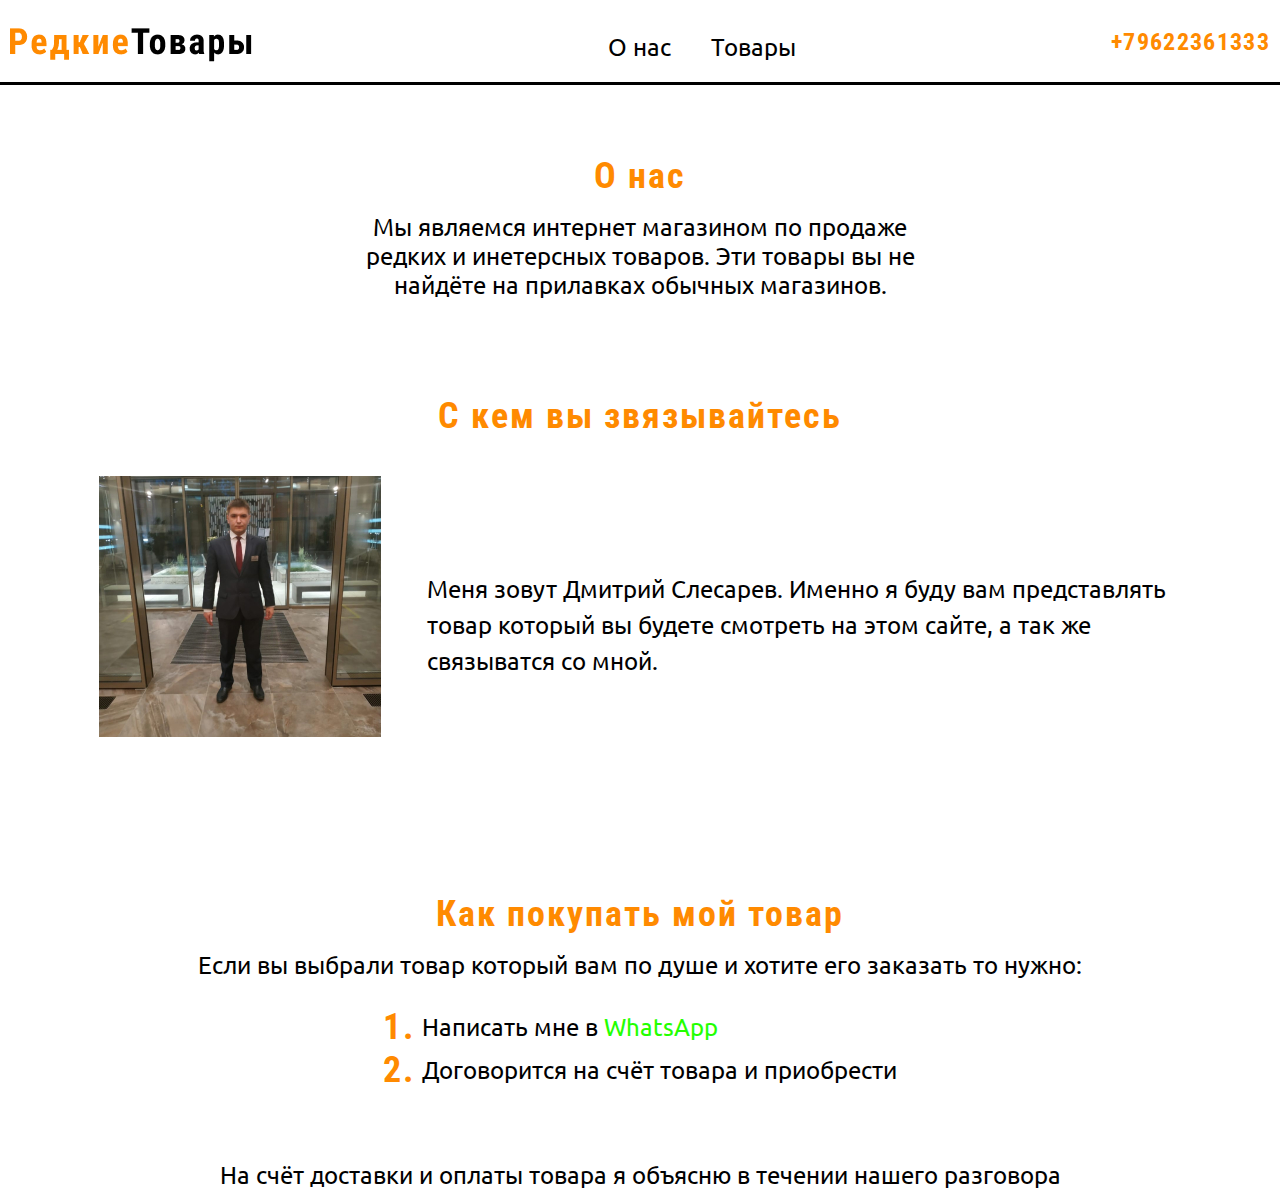
==== index.html @ a4ac6a97 "Add files via upload" ====
<!DOCTYPE html>
<html lang="en">
<head>
    <meta charset="UTF-8">
    <meta http-equiv="X-UA-Compatible" content="IE=edge">
    <meta name="viewport" content="width=1260">
    <link rel="stylesheet" href="style/main.css">
    <title>РедкиеТовары | О нас</title>
</head>
<body>
    <div class="wrapper">
        <header class="header">
            <div class="container">
                <div class="header__colums">
                    <div class="header__logo">
                        <img src="img/РедкиеТовары.png" alt="">
                    </div>
                    <div class="header__menu">
                        <ul>
                            <li class="menu-item"><a href="index.html" class="active">О нас</a></li>
                            <li class="menu-item"><a href="product.html">Товары</a></li>
                        </ul>
                    </div>
                    <div class="header__phone">
                        <a href="tel:89622361333">+79622361333</a>
                    </div>
                </div>
                </div>
        </header>
        <main class="content">
                <section class="about-me">
                    <div class="container">
                        <div class="about-me__wrapper">
                            <h1>О нас</h1>
                            <p>Мы являемся интернет магазином по продаже редких и инетерсных товаров. Эти товары вы не найдёте на прилавках обычных магазинов.</p>
                        </div> 
                    </div>
                </section>
                <section class="call">
                    <div class="container">
                        <div class="call__wrapper">
                            <h1>С кем вы звязывайтесь</h1>
                            <div class="call__info">
                                <img src="img/call__info-img.jpg" alt="">
                                <p>Меня зовут Дмитрий Слесарев. Именно я буду вам представлять товар который вы будете смотреть на этом сайте, а так же связыватся со мной.</p>
                            </div>
                        </div>
                    </div>
                </section>
                <section class="buy">
                    <div class="container">
                        <div class="buy__wrapper">
                            <h1>Как покупать мой товар</h1>
                            <p class="info">Если вы выбрали товар который вам по душе и хотите его заказать то нужно:</p>
                        <div class="buy__ul">
                            <div class="buy__ul-item">
                                <span class="number">1.</span>
                                <p>Написать мне в <span class="wA">WhatsApp</span></p>
                            </div>
                            <div class="buy__ul-item">
                                <span class="number">2.</span>
                                <p>Договорится на счёт товара и приобрести </p>
                            </div>
                        </div>
                        <div class="buy__footer">
                            <p>На счёт доставки и оплаты товара я объясню в течении нашего разговора</p>
                        </div>
                    </div>
                </div>
                </section>
            </main>
    </div>
</div>
</body>
</html>
---- style/main.css ----
@import url(https://fonts.googleapis.com/css?family=Ubuntu:300,300italic,regular,italic,500,500italic,700,700italic);
@import url(https://fonts.googleapis.com/css?family=Roboto+Condensed:300,300italic,regular,italic,700,700italic);
body {
  min-width: 1260px;
}

/* Box sizing rules */
*,
*::before,
*::after {
  -webkit-box-sizing: border-box;
          box-sizing: border-box;
}

/* Remove default padding */
ul[class],
ol[class] {
  padding: 0;
}

/* Remove default margin */
body,
h1,
h2,
h3,
h4,
p,
ul[class],
ol[class],
li,
figure,
figcaption,
blockquote,
dl,
dd {
  margin: 0;
}

/* Set core body defaults */
body {
  min-height: 100vh;
  scroll-behavior: smooth;
  text-rendering: optimizeSpeed;
  line-height: 1.5;
}

/* Remove list styles on ul, ol elements with a class attribute */
ul[class],
ol[class] {
  list-style: none;
}

/* A elements that don't have a class get default styles */
a:not([class]) {
  -webkit-text-decoration-skip: ink;
          text-decoration-skip-ink: auto;
}

/* Make images easier to work with */
img {
  max-width: 100%;
  display: block;
}

/* Natural flow and rhythm in articles by default */
article > * + * {
  margin-top: 1em;
}

/* Inherit fonts for inputs and buttons */
input,
button,
textarea,
select {
  font: inherit;
}

/* Remove all animations and transitions for people that prefer not to see them */
@media (prefers-reduced-motion: reduce) {
  * {
    -webkit-animation-duration: 0.01ms !important;
            animation-duration: 0.01ms !important;
    -webkit-animation-iteration-count: 1 !important;
            animation-iteration-count: 1 !important;
    -webkit-transition-duration: 0.01ms !important;
            transition-duration: 0.01ms !important;
    scroll-behavior: auto !important;
  }
}
.container {
  width: 1260px;
  margin: 0 auto;
}

.wrapper {
  display: -webkit-box;
  display: -ms-flexbox;
  display: flex;
  -webkit-box-orient: vertical;
  -webkit-box-direction: normal;
      -ms-flex-direction: column;
          flex-direction: column;
}

header.header {
  padding-top: 28px;
  border-bottom: 3px solid #000000;
}

.header__colums {
  display: -webkit-box;
  display: -ms-flexbox;
  display: flex;
  -webkit-box-pack: justify;
      -ms-flex-pack: justify;
          justify-content: space-between;
}

.header__menu {
  position: relative;
  top: 0;
}

.header__menu {
  margin-top: -15px;
}

.header__menu ul {
  list-style: none;
  display: -webkit-box;
  display: -ms-flexbox;
  display: flex;
}
.header__menu ul li {
  padding-left: 40px;
  font-size: 24px;
}
.header__menu ul a {
  color: black;
  text-decoration: none;
  font-family: Ubuntu;
}
.header__menu ul a .active {
  color: #FF8A00;
}

.menu-item:nth-child(1) {
  padding-left: 0;
}

.header__phone a {
  color: #FF8A00;
  text-decoration: none;
  font-family: Roboto Condensed;
  font-weight: bold;
  font-size: 24px;
  line-height: 120.69%;
  /* or 29px */
  letter-spacing: 0.055em;
}

.about-me {
  padding-top: 70px;
}
.about-me h1 {
  font-family: Roboto Condensed;
  font-weight: bold;
  font-size: 36px;
  line-height: 120.69%;
  letter-spacing: 0.055em;
  padding-bottom: 15px;
  color: #FF8A00;
}
.about-me p {
  width: 601px;
  font-family: Ubuntu;
  font-size: 24px;
  line-height: 120.69%;
  text-align: center;
}

.about-me__wrapper {
  display: -webkit-box;
  display: -ms-flexbox;
  display: flex;
  -webkit-box-orient: vertical;
  -webkit-box-direction: normal;
      -ms-flex-direction: column;
          flex-direction: column;
  -webkit-box-pack: center;
      -ms-flex-pack: center;
          justify-content: center;
  -webkit-box-align: center;
      -ms-flex-align: center;
          align-items: center;
  align-items: center;
  text-align: center;
}

.call__wrapper {
  display: -webkit-box;
  display: -ms-flexbox;
  display: flex;
  -webkit-box-orient: vertical;
  -webkit-box-direction: normal;
      -ms-flex-direction: column;
          flex-direction: column;
  -webkit-box-pack: center;
      -ms-flex-pack: center;
          justify-content: center;
  -webkit-box-align: center;
      -ms-flex-align: center;
          align-items: center;
}

.call {
  padding-top: 95px;
}

.call h1 {
  font-family: Roboto Condensed;
  font-weight: bold;
  font-size: 36px;
  line-height: 120.69%;
  letter-spacing: 0.055em;
  padding-bottom: 38px;
  color: #FF8A00;
}

.call__info {
  display: -webkit-box;
  display: -ms-flexbox;
  display: flex;
}
.call__info img {
  max-width: 282px;
  max-height: 261px;
}
.call__info p {
  font-family: Ubuntu;
  font-size: 24px;
  padding-left: 46px;
  width: 800px;
  padding-top: 95px;
}

.buy {
  padding-top: 156px;
}
.buy h1 {
  font-family: Roboto Condensed;
  font-weight: bold;
  font-size: 36px;
  line-height: 120.69%;
  letter-spacing: 0.055em;
  padding-bottom: 15px;
  color: #FF8A00;
}
.buy p {
  font-family: Ubuntu;
  font-size: 24px;
  line-height: 120.69%;
}

.info p {
  width: 601px;
}

.buy__wrapper {
  display: -webkit-box;
  display: -ms-flexbox;
  display: flex;
  -webkit-box-orient: vertical;
  -webkit-box-direction: normal;
      -ms-flex-direction: column;
          flex-direction: column;
  -webkit-box-pack: center;
      -ms-flex-pack: center;
          justify-content: center;
  -webkit-box-align: center;
      -ms-flex-align: center;
          align-items: center;
  text-align: center;
}

.buy__ul {
  text-align: left;
  padding-bottom: 69px;
  padding-top: 26px;
}

.buy__ul-item {
  display: -webkit-box;
  display: -ms-flexbox;
  display: flex;
  -webkit-box-align: center;
      -ms-flex-align: center;
          align-items: center;
}

.wA {
  color: #24FF00;
}

.number {
  font-family: Roboto Condensed;
  font-weight: bold;
  font-size: 36px;
  line-height: 120.69%;
  letter-spacing: 0.055em;
  padding-bottom: 0px;
  color: #FF8A00;
  padding-right: 7px;
}

.product {
  padding-top: 62px;
}

.product__row {
  display: -webkit-box;
  display: -ms-flexbox;
  display: flex;
  -webkit-box-pack: center;
      -ms-flex-pack: center;
          justify-content: center;
  -webkit-box-align: center;
      -ms-flex-align: center;
          align-items: center;
  -ms-flex-wrap: wrap;
      flex-wrap: wrap;
  padding-bottom: 62px;
}

.product__card {
  width: 270px;
  height: 457px;
  border: 4px solid #000000;
  border-radius: 16px;
  margin-right: 60px;
  margin-bottom: 62px;
}

.product__card-content {
  padding-left: 13px;
}

.product__card-img {
  padding: 37px 64px;
  border-bottom: 3px solid #000000;
}

.product__card-info {
  padding-top: 17px;
}
.product__card-info h1 {
  font-family: Roboto Condensed;
  font-weight: bold;
  font-size: 36px;
  line-height: 120.69%;
  letter-spacing: 0.055em;
  padding-bottom: 1px;
  color: #FF8A00;
  font-size: 24px;
}
.product__card-info p {
  font-family: Ubuntu;
  font-size: 16px;
  line-height: 120.69%;
  text-align: left;
}

.product__card-price {
  padding-top: 23px;
}
.product__card-price strong {
  font-family: Roboto Condensed;
  font-weight: bold;
  font-size: 24px;
  line-height: 120.69%;
  letter-spacing: 0.055em;
  color: #48BE00;
}

.product__card-link {
  padding-top: 20px;
  padding-left: 50px;
}
.product__card-link a {
  font-family: Ubuntu;
  font-size: 24px;
  line-height: 120.69%;
  color: #FF8A00;
  text-decoration: none;
}

.modal {
  display: none;
  position: fixed;
  z-index: 1;
  background: rgba(0, 0, 0, 0.5);
  height: 100%;
  width: 100%;
  -webkit-transition: 0.5s;
  transition: 0.5s;
}

.modal__wrapper {
  padding-top: 35px;
  text-align: center;
  height: 640px;
  background-color: #fff;
}

.modal__info {
  padding-bottom: 60px;
}
.modal__info h1 {
  font-family: Roboto Condensed;
  font-weight: bold;
  font-size: 36px;
  line-height: 120.69%;
  letter-spacing: 0.055em;
  padding-bottom: 8px;
  color: #FF8A00;
}
.modal__info p {
  font-family: Ubuntu;
  font-size: 24px;
  line-height: 120.69%;
  width: 916px;
  margin: 0 auto;
}

.modal__whatsapp {
  display: -webkit-box;
  display: -ms-flexbox;
  display: flex;
  -webkit-box-orient: vertical;
  -webkit-box-direction: normal;
      -ms-flex-direction: column;
          flex-direction: column;
  -webkit-box-pack: center;
      -ms-flex-pack: center;
          justify-content: center;
  -webkit-box-align: center;
      -ms-flex-align: center;
          align-items: center;
  display: flex;
  -ms-flex-direction: row;
      flex-direction: row;
  padding-bottom: 107px;
}
.modal__whatsapp h1 {
  font-family: Roboto Condensed;
  font-weight: bold;
  font-size: 36px;
  line-height: 120.69%;
  letter-spacing: 0.055em;
  padding-bottom: 0px;
  color: #FF8A00;
}
.modal__whatsapp p {
  font-family: Ubuntu;
  font-size: 24px;
  line-height: 120.69%;
}

.btn-close {
  font-family: Roboto Condensed;
  font-weight: bold;
  font-size: 36px;
  line-height: 120.69%;
  letter-spacing: 0.055em;
  padding-bottom: 0px;
  color: #FF8A00;
  color: white;
  padding: 11px 168px;
  background-color: #FF8A00;
  border: none;
  border-radius: 16px;
}
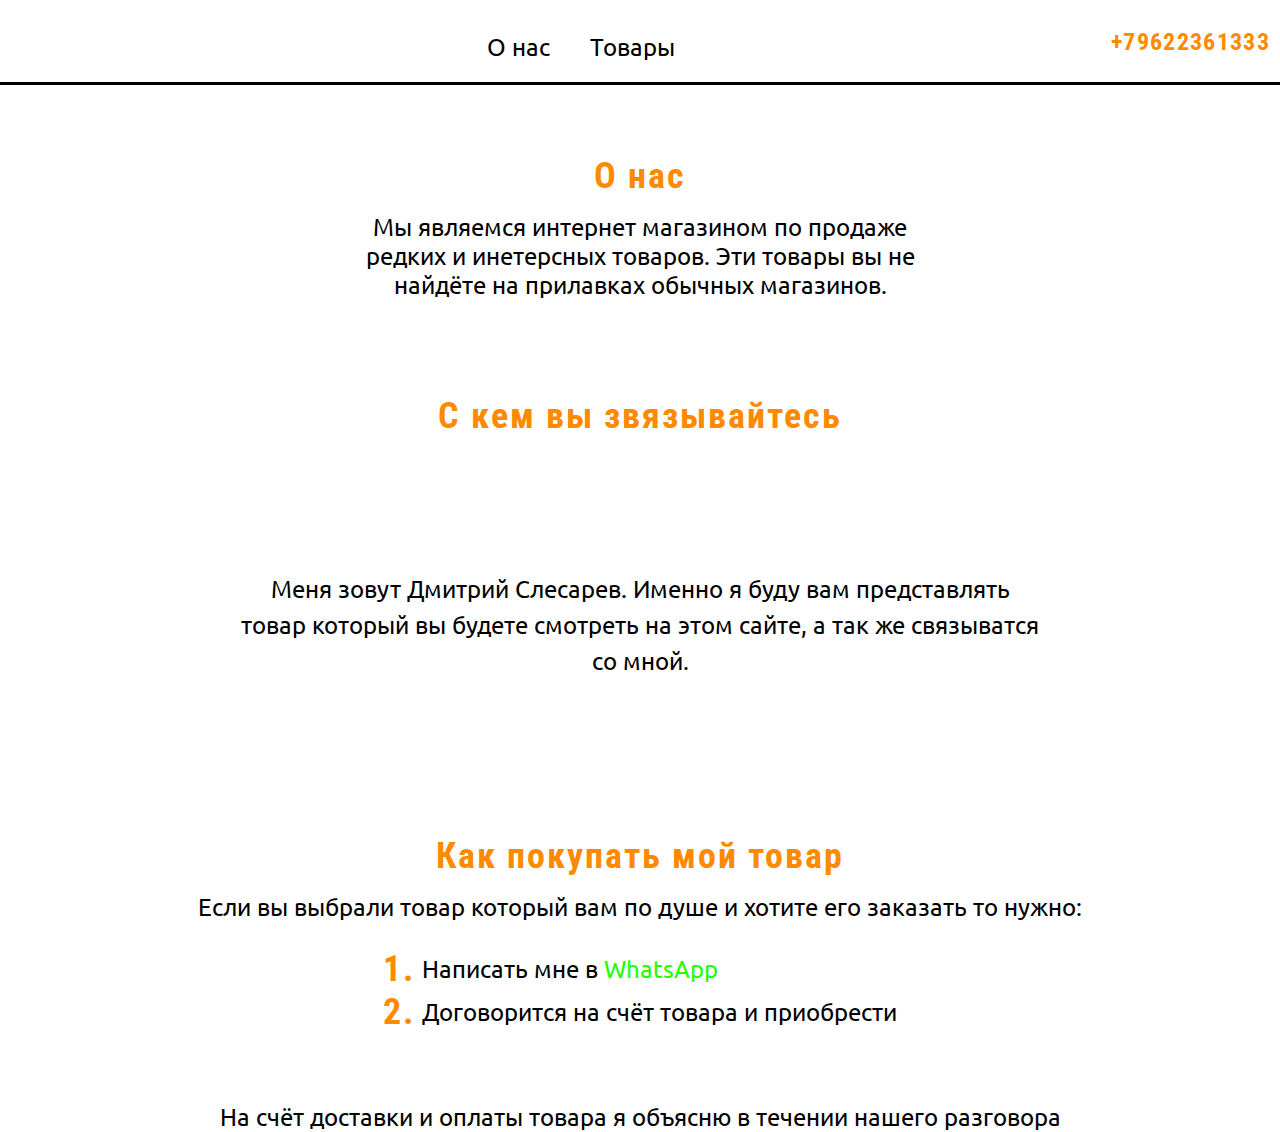
==== commit adaa4d8e: "Add files via upload" ====
--- a/index.html
+++ b/index.html
@@ -13,7 +13,7 @@
             <div class="container">
                 <div class="header__colums">
                     <div class="header__logo">
-                        <img src="img/РедкиеТовары.png" alt="">
+                        <img src="img/Different.png" alt="">
                     </div>
                     <div class="header__menu">
                         <ul>
@@ -41,7 +41,6 @@
                         <div class="call__wrapper">
                             <h1>С кем вы звязывайтесь</h1>
                             <div class="call__info">
-                                <img src="img/call__info-img.jpg" alt="">
                                 <p>Меня зовут Дмитрий Слесарев. Именно я буду вам представлять товар который вы будете смотреть на этом сайте, а так же связыватся со мной.</p>
                             </div>
                         </div>
--- a/style/main.css
+++ b/style/main.css
@@ -239,8 +239,8 @@
 .call__info p {
   font-family: Ubuntu;
   font-size: 24px;
-  padding-left: 46px;
   width: 800px;
+  text-align: center;
   padding-top: 95px;
 }
 
@@ -370,9 +370,6 @@
   text-align: left;
 }
 
-.product__card-price {
-  padding-top: 23px;
-}
 .product__card-price strong {
   font-family: Roboto Condensed;
   font-weight: bold;
@@ -383,7 +380,6 @@
 }
 
 .product__card-link {
-  padding-top: 20px;
   padding-left: 50px;
 }
 .product__card-link a {
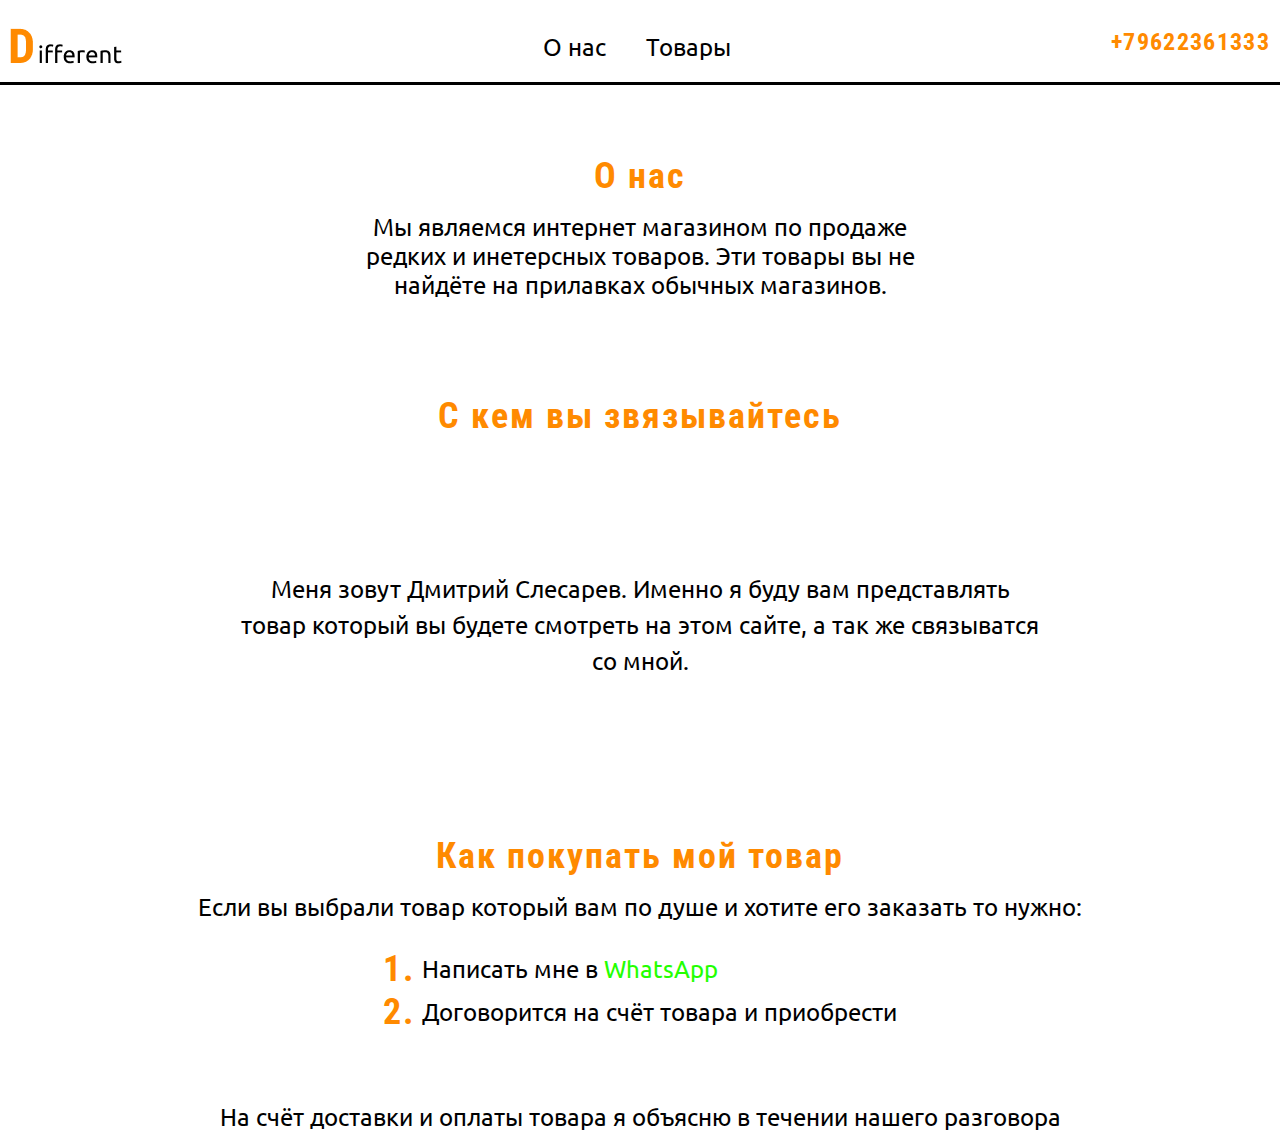
==== commit e1c46aa8: "Add files via upload" ====
--- a/index.html
+++ b/index.html
@@ -5,7 +5,7 @@
     <meta http-equiv="X-UA-Compatible" content="IE=edge">
     <meta name="viewport" content="width=1260">
     <link rel="stylesheet" href="style/main.css">
-    <title>РедкиеТовары | О нас</title>
+    <title>Different | О нас</title>
 </head>
 <body>
     <div class="wrapper">
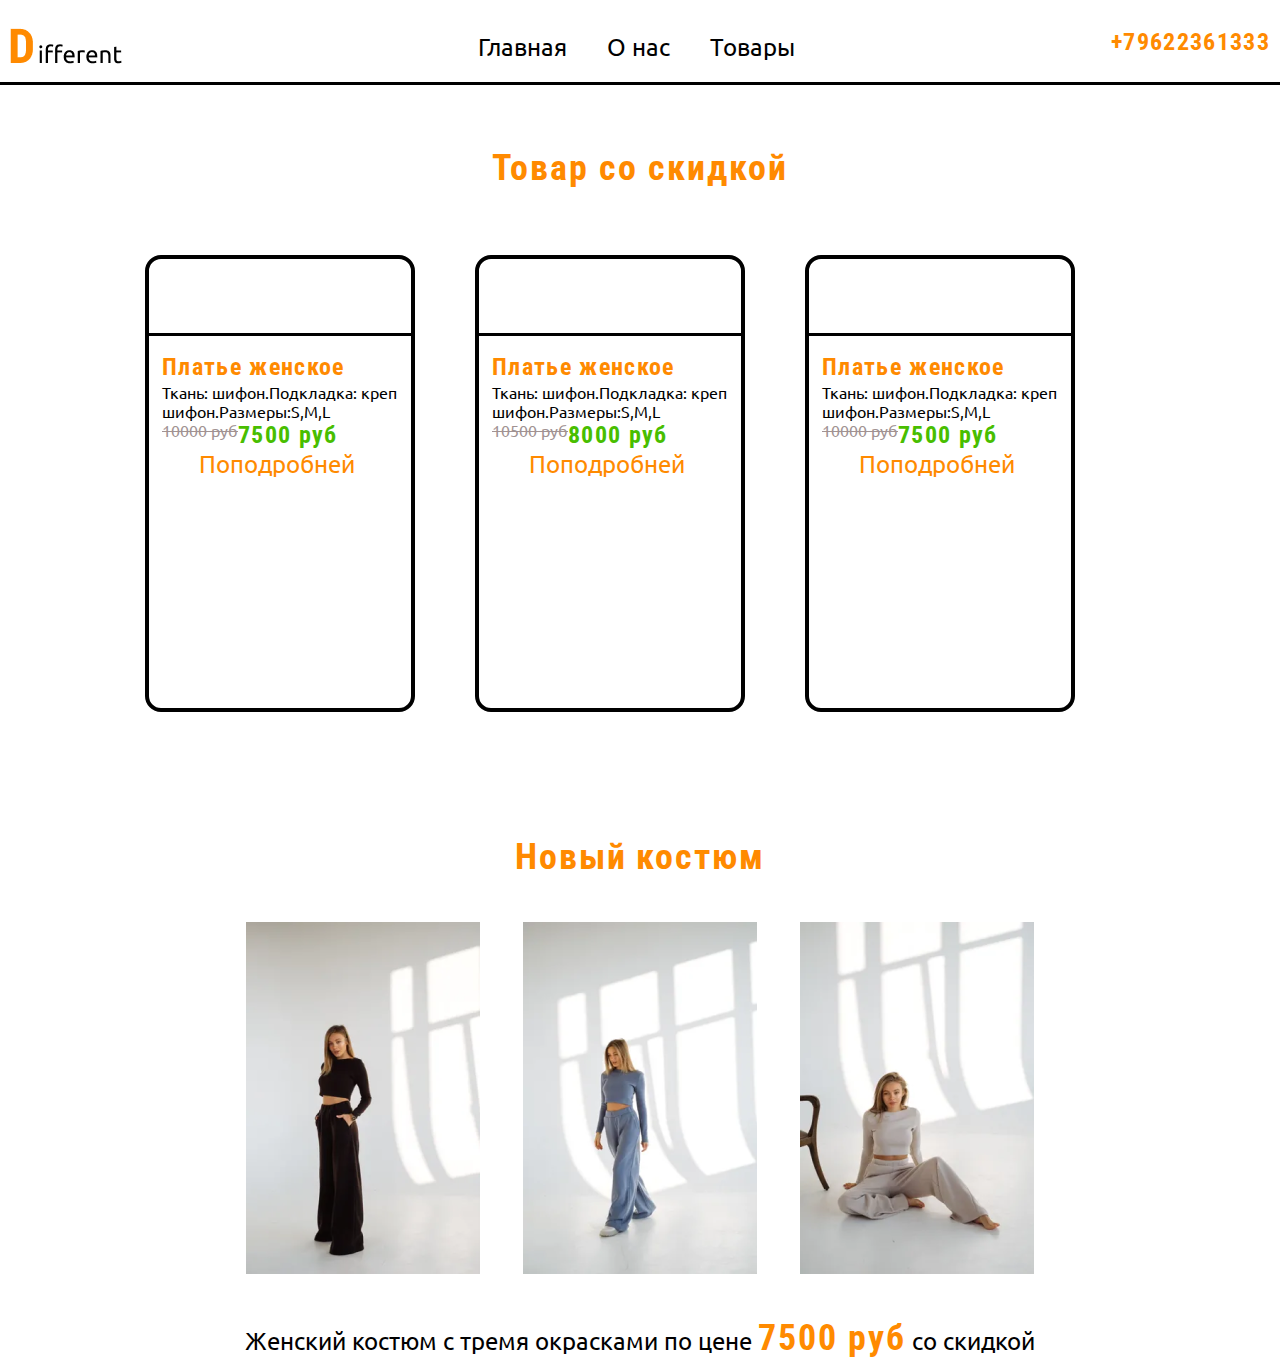
==== commit f9639366: "Add files via upload" ====
--- a/index.html
+++ b/index.html
@@ -4,11 +4,44 @@
     <meta charset="UTF-8">
     <meta http-equiv="X-UA-Compatible" content="IE=edge">
     <meta name="viewport" content="width=1260">
+    <script src="sale.js" defer></script>
     <link rel="stylesheet" href="style/main.css">
-    <title>Different | О нас</title>
+    <title>Different | Главная</title>
 </head>
 <body>
     <div class="wrapper">
+        <div class="modal">
+            <div class="modal__wrapper">
+                <div class="container">
+                    <div class="modal__close">
+                        <img src="img/close 1.png" alt="">
+                    </div>
+                    <div class="modal__info">
+                        <h1>Как покупать мой товар?</h1>
+                        <p>Если вы выбрали товар который вам по душе и хотите его заказать то нужно:</p>
+                    </div>
+                    <div class="modal__img">
+                        <div class="modal__img-item">
+                            <img src="img/whatsapp.png" alt="">
+                            <div class="buy__ul-item">
+                                <span class="number">1.</span>
+                                <p>Написать мне в <span class="wA">WhatsApp</span></p>
+                            </div>
+                        </div>
+                        <div class="modal__img-item">
+                            <img src="img/box.png" alt="">
+                            <div class="buy__ul-item">
+                                <span class="number">2.</span>
+                                <p>Договорится на счёт товара и приобрести </p>
+                            </div>
+                        </div>
+                    </div>
+                    <div class="modal__phone">
+                        <p>WhatsApp: +79622361333</p>
+                    </div>
+                </div>
+            </div>
+        </div>
         <header class="header">
             <div class="container">
                 <div class="header__colums">
@@ -17,7 +50,8 @@
                     </div>
                     <div class="header__menu">
                         <ul>
-                            <li class="menu-item"><a href="index.html" class="active">О нас</a></li>
+                            <li class="menu-item"><a href="index.html" class="active">Главная</a></li>
+                            <li class="menu-item"><a href="aboutMe.html" class="active">О нас</a></li>
                             <li class="menu-item"><a href="product.html">Товары</a></li>
                         </ul>
                     </div>
@@ -28,47 +62,29 @@
                 </div>
         </header>
         <main class="content">
-                <section class="about-me">
-                    <div class="container">
-                        <div class="about-me__wrapper">
-                            <h1>О нас</h1>
-                            <p>Мы являемся интернет магазином по продаже редких и инетерсных товаров. Эти товары вы не найдёте на прилавках обычных магазинов.</p>
-                        </div> 
+            <section class="product">
+                <div class="container">
+                    <div class="sale-title">
+                        <h1>Товар со скидкой</h1>
                     </div>
-                </section>
-                <section class="call">
-                    <div class="container">
-                        <div class="call__wrapper">
-                            <h1>С кем вы звязывайтесь</h1>
-                            <div class="call__info">
-                                <p>Меня зовут Дмитрий Слесарев. Именно я буду вам представлять товар который вы будете смотреть на этом сайте, а так же связыватся со мной.</p>
-                            </div>
-                        </div>
-                    </div>
-                </section>
-                <section class="buy">
-                    <div class="container">
-                        <div class="buy__wrapper">
-                            <h1>Как покупать мой товар</h1>
-                            <p class="info">Если вы выбрали товар который вам по душе и хотите его заказать то нужно:</p>
-                        <div class="buy__ul">
-                            <div class="buy__ul-item">
-                                <span class="number">1.</span>
-                                <p>Написать мне в <span class="wA">WhatsApp</span></p>
-                            </div>
-                            <div class="buy__ul-item">
-                                <span class="number">2.</span>
-                                <p>Договорится на счёт товара и приобрести </p>
-                            </div>
-                        </div>
-                        <div class="buy__footer">
-                            <p>На счёт доставки и оплаты товара я объясню в течении нашего разговора</p>
-                        </div>
+                    <div class="product__row">
                     </div>
                 </div>
-                </section>
-            </main>
-    </div>
+            </section>
+            <section class="new-product">
+                <div class="container">
+                    <div class="new-product__wrapper">
+                        <h1>Новый костюм</h1>
+                        <div class="new-product__img">
+                            <img src="img/image 5.png" alt="">
+                            <img src="img/image 4.png" alt="">
+                            <img src="img/image 3.png" alt="">
+                        </div>
+                        <p>Женский костюм с тремя окрасками по цене <span>7500 руб</span>  со скидкой </p>
+                    </div>
+                </div>
+            </section>
+        </main>
 </div>
 </body>
 </html>--- a/style/main.css
+++ b/style/main.css
@@ -370,6 +370,11 @@
   text-align: left;
 }
 
+.product__card-price {
+  display: -webkit-box;
+  display: -ms-flexbox;
+  display: flex;
+}
 .product__card-price strong {
   font-family: Roboto Condensed;
   font-weight: bold;
@@ -388,6 +393,16 @@
   line-height: 120.69%;
   color: #FF8A00;
   text-decoration: none;
+}
+
+.sale {
+  font-family: Ubuntu;
+  font-style: normal;
+  font-weight: normal;
+  font-size: 16px;
+  line-height: 120.69%;
+  text-decoration: line-through;
+  color: #A19292;
 }
 
 .modal {
@@ -428,7 +443,62 @@
   margin: 0 auto;
 }
 
-.modal__whatsapp {
+.modal__img {
+  display: -webkit-box;
+  display: -ms-flexbox;
+  display: flex;
+  -webkit-box-pack: center;
+      -ms-flex-pack: center;
+          justify-content: center;
+}
+.modal__img .modal__img-item {
+  padding-left: 20px;
+}
+.modal__img .modal__img-item:nth-child(0) {
+  padding-left: 0;
+}
+.modal__img p {
+  font-family: Ubuntu;
+  font-size: 24px;
+  line-height: 120.69%;
+}
+.modal__img p:nth-child(2) {
+  width: 341px;
+  text-align: left;
+}
+.modal__img img {
+  margin: 0 auto;
+  padding-bottom: 42px;
+}
+
+.modal__phone p {
+  font-family: Roboto Condensed;
+  font-weight: bold;
+  font-size: 36px;
+  line-height: 120.69%;
+  letter-spacing: 0.055em;
+  padding-bottom: 0px;
+  color: #FF8A00;
+  padding-top: 42px;
+}
+
+.modal__close {
+  position: absolute;
+  right: 36px;
+}
+
+.sale-title h1 {
+  font-family: Roboto Condensed;
+  font-weight: bold;
+  font-size: 36px;
+  line-height: 120.69%;
+  letter-spacing: 0.055em;
+  padding-bottom: 65px;
+  color: #FF8A00;
+  text-align: center;
+}
+
+.new-product__wrapper {
   display: -webkit-box;
   display: -ms-flexbox;
   display: flex;
@@ -442,37 +512,45 @@
   -webkit-box-align: center;
       -ms-flex-align: center;
           align-items: center;
-  display: flex;
-  -ms-flex-direction: row;
-      flex-direction: row;
-  padding-bottom: 107px;
-}
-.modal__whatsapp h1 {
-  font-family: Roboto Condensed;
-  font-weight: bold;
-  font-size: 36px;
-  line-height: 120.69%;
-  letter-spacing: 0.055em;
-  padding-bottom: 0px;
-  color: #FF8A00;
-}
-.modal__whatsapp p {
-  font-family: Ubuntu;
-  font-size: 24px;
-  line-height: 120.69%;
-}
-
-.btn-close {
-  font-family: Roboto Condensed;
-  font-weight: bold;
-  font-size: 36px;
-  line-height: 120.69%;
-  letter-spacing: 0.055em;
-  padding-bottom: 0px;
-  color: #FF8A00;
-  color: white;
-  padding: 11px 168px;
-  background-color: #FF8A00;
-  border: none;
-  border-radius: 16px;
+}
+.new-product__wrapper h1 {
+  font-family: Roboto Condensed;
+  font-weight: bold;
+  font-size: 36px;
+  line-height: 120.69%;
+  letter-spacing: 0.055em;
+  padding-bottom: 43px;
+  color: #FF8A00;
+}
+.new-product__wrapper p {
+  padding-top: 43px;
+  font-family: Ubuntu;
+  font-style: normal;
+  font-weight: normal;
+  font-size: 24px;
+  line-height: 120.69%;
+}
+.new-product__wrapper span {
+  font-family: Roboto Condensed;
+  font-weight: bold;
+  font-size: 36px;
+  line-height: 120.69%;
+  letter-spacing: 0.055em;
+  padding-bottom: 0;
+  color: #FF8A00;
+}
+
+.new-product__img {
+  display: -webkit-box;
+  display: -ms-flexbox;
+  display: flex;
+  -webkit-box-pack: justify;
+      -ms-flex-pack: justify;
+          justify-content: space-between;
+}
+.new-product__img img {
+  padding-left: 43px;
+}
+.new-product__img img:nth-child(1) {
+  padding-left: 0;
 }